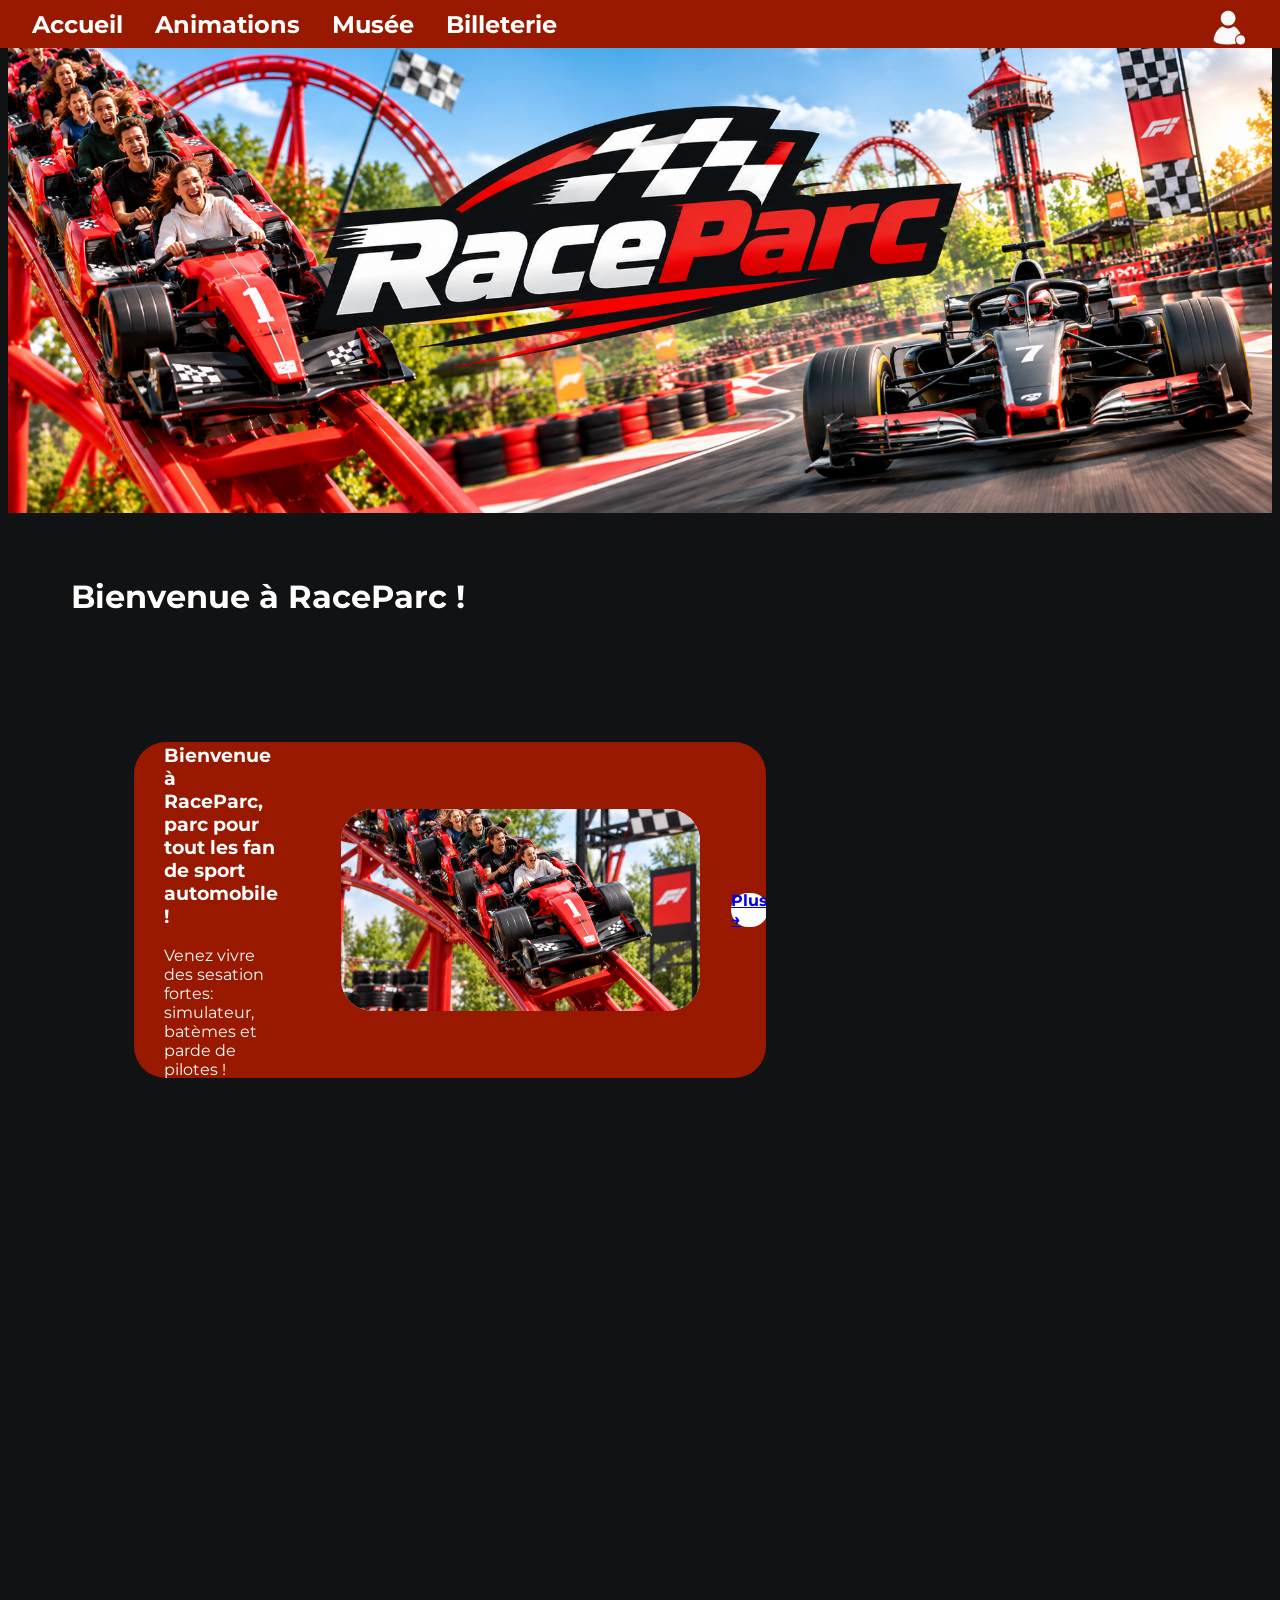
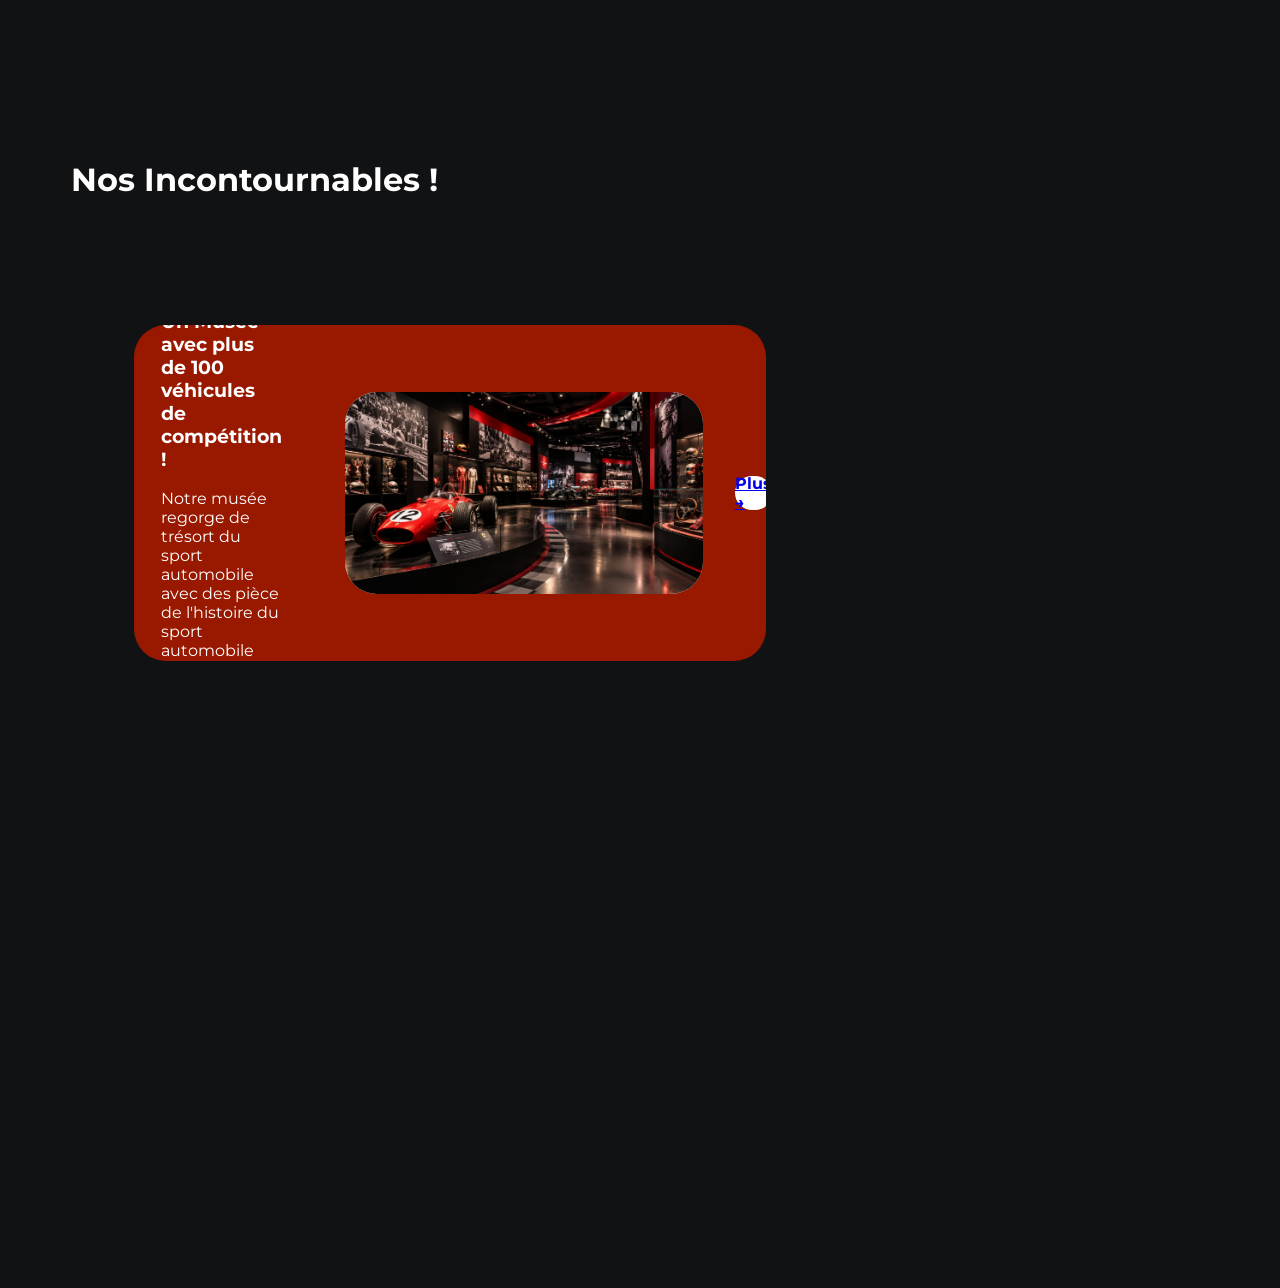
==== Index.html @ 78796fcb "Ajout debut class user + template page login" ====
<!DOCTYPE html>
<html lang="fr">
<head>
    <meta charset="UTF-8">
    <link rel="stylesheet" href="Style.css">
    <link rel="shortcut icon" href="/illustrations/Roue.png" type="image/x-icon">
    <title>RaceParc</title>
</head>
<body>
    <header>
        <nav class="navbar">
            <!-- <h2 class="Nom-NavBar">RaceParc</h2> -->
            <a class="aNavBar" href="Index.html"><strong>Accueil</strong></a>
            <a class="aNavBar" href="/Front/Animation.html"><strong>Animations</strong></a>
            <a class="aNavBar" href="/Front/Musee.html"><strong>Musée</strong></a>
            <a class="aNavBar" href="/Front/"><strong>Billeterie</strong></a>
            <div class="container_logo_login"><a class="logo_login" href="/Front/Login.html"><img src="/illustrations/Icône profil avec badge circulaire.png"></a>
        </nav>
    </header>
    <div>
        <img class="image_index" src="illustrations/Image_Index.png">
    </div>

    <div class="section">
        <h1 class="titre_presentation">Bienvenue à RaceParc !</h1>
        <div class="presentation">
            <div class="txt_presentation">
                <h3>Bienvenue à RaceParc, parc pour tout les fan de sport automobile !</h3>
                <p>Venez vivre des sesation fortes: simulateur, batèmes et parde de pilotes !</p>
            </div>
                <img class="image_presentation" src="/illustrations/Montagnes russes Formule 1 en pleine course.png">
            <div class="bt-plus">
                <a class="" href="/Front/Animation.html"><strong>Plus →</strong></a>
            </div>
        </div>
    </div>
    <div class="section">
        <h1 class="titre_presentation">Nos Incontournables !</h1>
        <div class="presentation">
            <div class="txt_presentation">
                <h3>Un Musée avec plus de 100 véhicules de compétition !</h3>
                <p>Notre musée regorge de trésort du sport automobile avec des pièce de l'histoire du sport automobile mondiale !</p>
            </div>
                <img class="image_presentation" src="/illustrations/Musée.png">
            <div class="bt-plus">
                <a class="" href="/Front/Musee.html"><strong>Plus →</strong></a>
            </div>
        </div>
    </div>
</body>
---- Style.css ----
@import url('https://fonts.googleapis.com/css2?family=Anton&family=Montserrat:wght@400;500;600;700;800&family=Teko:wght@400;500;600;700&display=swap');

body{
    background-color: #111214;
}
*{
    font-family: 'Montserrat', sans-serif;
}
h1, h2, h3, p{
    color: #FFFFFF;
}

/*---------------NAV-BAR-----------------*/
.navbar {
    position: fixed;
    top: 0;
    left: 0;
    width: 100%;
    background-color: #991900;
    height: 3rem;
    display: flex;
    justify-content: space-between; 
    align-items: center;
    z-index: 1000;
    font-size: 1.5rem;
    padding: 0 1rem; 
    box-sizing: border-box;
}

.navbar a {
    color: #FFFFFF;
}

.navbar a:hover {
    color: #FFDE21;
}

.aNavBar {
    text-decoration: none;
    color: black;
    margin: 0 1rem;
}

.container_logo_login {
    margin-left: auto; 
    height: 70%;
    width: auto;
}

.logo_login {
    display: block;
    height: 100%;
    min-width: 40px; 
    min-height: 40px;
}

.logo_login img {
    width: 100%;
    height: 100%;
    object-fit: contain;
}
/* .Nom-NavBar{
    color: #FFFFFF;
} */
/*---------------Accueil-----------------*/
.image_index {
    display: block;
    width: 100%;
    height: auto;
    object-fit: cover;
}

.section{
  height: 70rem;
  width: auto;
}
/*---------------Presentation-----------------*/
.presentation {
    display: flex;
    justify-content: center; 
    align-items: center;    
    height: 30%;
    width: 50%;
    margin: 10%;
    background-color: #991900;
    border-radius: 2rem;
    overflow: hidden;        
    box-sizing: border-box; 
}

.titre_presentation {
    margin: 5%;
}

.txt_presentation {
    padding: 10%;
    height: auto;
    width: 50%;
    color: #FFFFFF;
}

.image_presentation {
    max-height: 60%;     
    max-width: 60%;
    height: auto;
    object-fit: contain;
    border-radius: 2rem;
    background-color: antiquewhite;
}
.bt-plus{
    text-decoration: none !important;
    border-bottom: none !important;
    display: flex;
    background-color: #FFFFFF;
    border-radius: 2rem;
    height: 10%;
    width: 20%;
    color: #991900;
    justify-content: center;
    align-items: center;
    margin-right: 5%;
    margin-left: 5%;
}

/*------------------------Musee------------------------*/
.presentation_Musee{
    border-radius: 2rem;
    background-color: #991900;
    height: auto;
    width: 50%;
    padding: 2%;
}

/*------------------------Musee-tarifs-----------------------*/
/* .tarifs-musée{
    border-radius: 2rem;
    background-color: #991900;
    height: auto;
    width: 20%;
    margin: 20%;
}
.image_tarifs{
    border-radius: 2rem;
    height: 70%;
    width: 70%;
    margin: 25%;
    
}
.txt_tarifs{
    padding: 5%;
    justify-content: center;
    align-items: center;
} */
/*------------------------Musee-tarifs-----------------------*/
body.body-Login {
    background-image: url('/illustrations/Fond_RaceParc.png');
    background-size: cover;
    background-position: center;
    background-repeat: no-repeat;
    background-attachment: fixed;
}
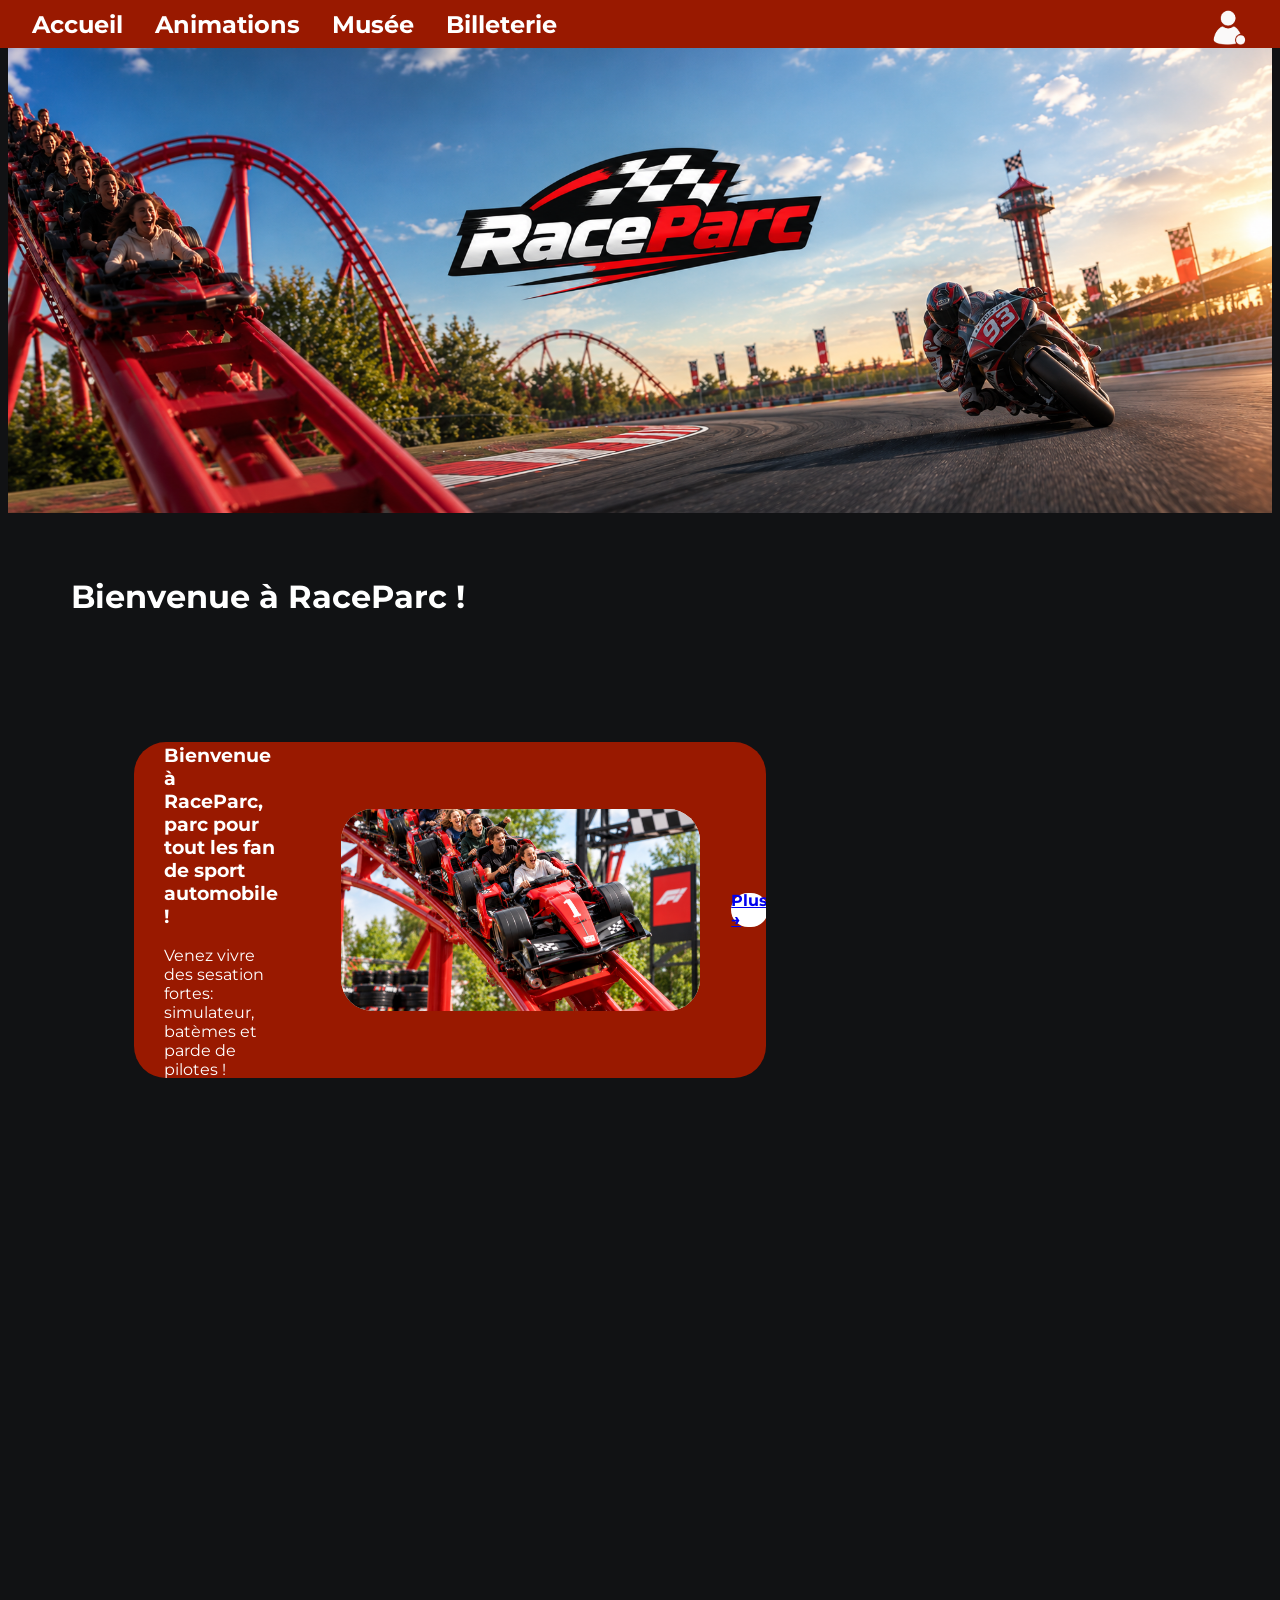
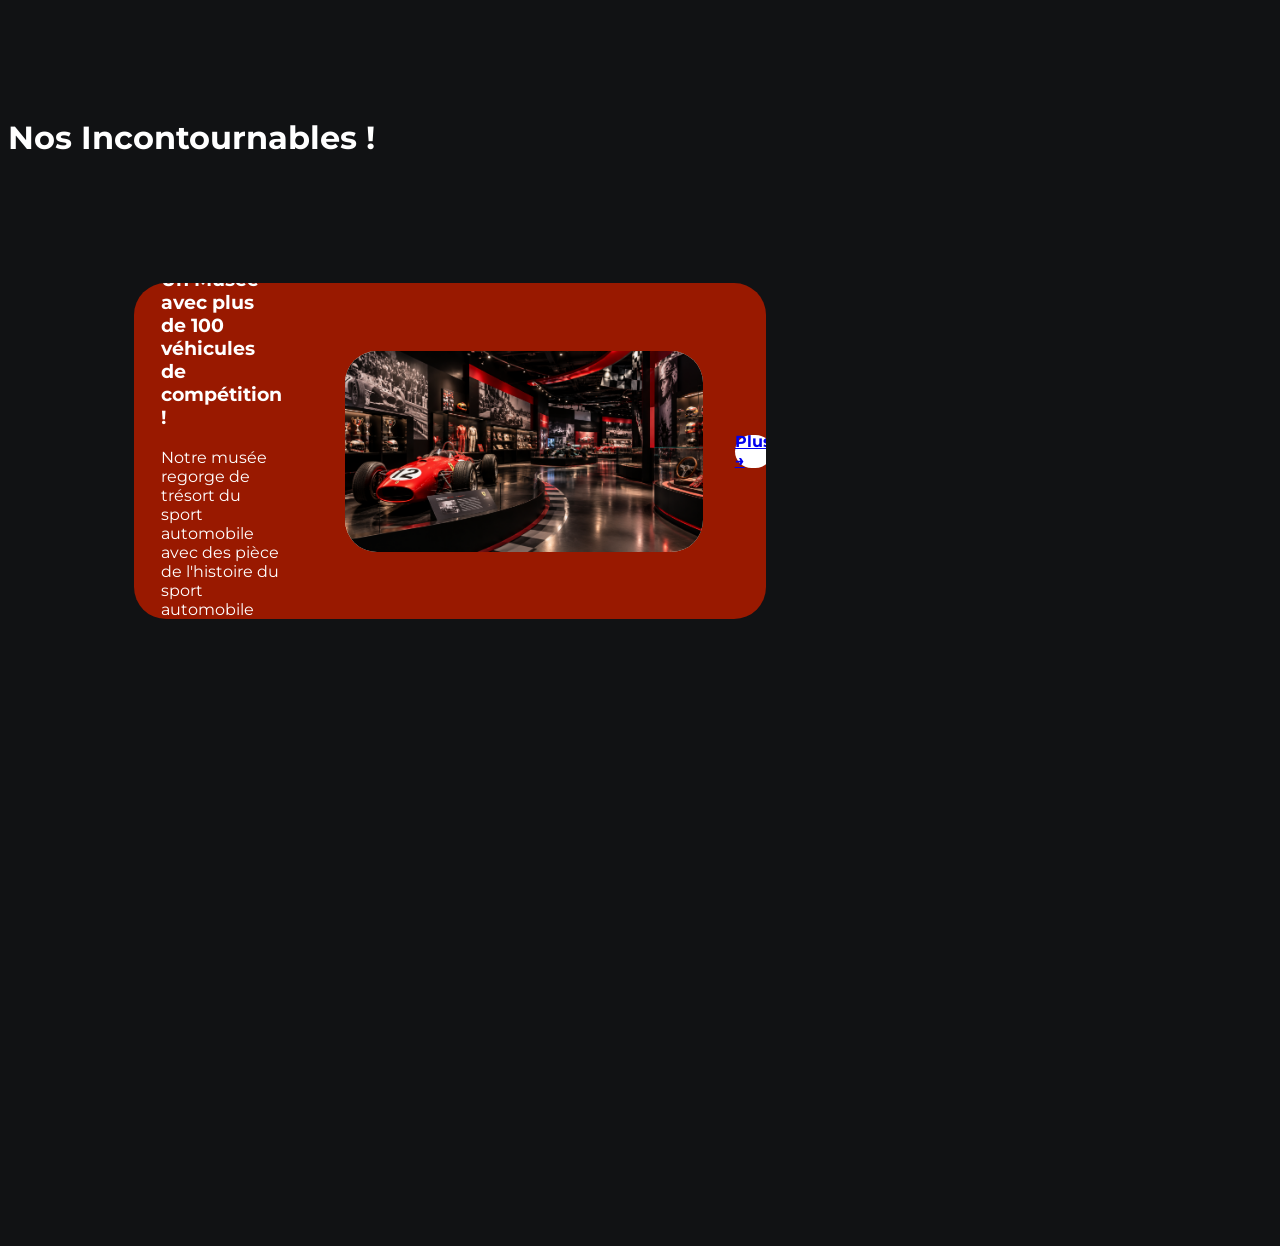
==== commit d262fc29: "Ajout attractions" ====
--- a/Index.html
+++ b/Index.html
@@ -14,7 +14,7 @@
             <a class="aNavBar" href="/Front/Animation.html"><strong>Animations</strong></a>
             <a class="aNavBar" href="/Front/Musee.html"><strong>Musée</strong></a>
             <a class="aNavBar" href="/Front/"><strong>Billeterie</strong></a>
-            <div class="container_logo_login"><a class="logo_login" href="/Front/Login.html"><img src="/illustrations/Icône profil avec badge circulaire.png"></a>
+            <div class="container_logo_login"><a class="logo_login" href="/Front/Login.php"><img src="/illustrations/Icône profil avec badge circulaire.png"></a></div>
         </nav>
     </header>
     <div>
@@ -22,7 +22,7 @@
     </div>
 
     <div class="section">
-        <h1 class="titre_presentation">Bienvenue à RaceParc !</h1>
+        <h1 class="titre">Bienvenue à RaceParc !</h1>
         <div class="presentation">
             <div class="txt_presentation">
                 <h3>Bienvenue à RaceParc, parc pour tout les fan de sport automobile !</h3>
--- a/Style.css
+++ b/Style.css
@@ -75,6 +75,86 @@
   height: 70rem;
   width: auto;
 }
+
+/*---------------Animations-----------------*/
+/* .Attractions-1{
+    margin:10%;
+    background-color: #991900;
+    height: 70%;
+    width: auto;
+}
+.titre_attractions{
+    padding: 2%;
+}
+.container_attractions{
+    display: flex;
+}
+.Image_Attractions{
+    padding: 2%;
+    border-radius: 2rem;
+    height: 50%;
+    width: 50%;
+} */
+
+.Attractions-cartes-grille {
+  display: grid;
+  grid-template-columns: repeat(2, minmax(0, 1fr));
+  gap: 24px;
+}
+.attraction-card {
+    margin: 3%;
+  min-width: 0;
+  background: var(--race-card);
+  border: 1px solid rgba(255, 255, 255, 0.09);
+  overflow: hidden;
+  transition: transform 0.3s ease, border-color 0.3s ease, box-shadow 0.3s ease;
+}
+.attraction-card:hover {
+  transform: translateY(-6px);
+  border-color: var(--race-red);
+  box-shadow: 0 16px 40px #991900;
+}
+.image-attractions{
+    position: relative;
+    height: 280px;
+    overflow: hidden;
+    background: #292b2e;
+}
+.image-attractions::after {
+    content: "";
+    position: absolute;
+    inset: 0;
+    background: linear-gradient(to top, rgba(0, 0, 0, 0.55),transparent 55%);
+    pointer-events: none;
+}
+.image-attractions img {
+  width: 100%;
+  height: 100%;
+  object-fit: cover;
+  display: block;
+  transition: transform 0.6s ease;
+}
+.attraction-card:hover .image-attractions img {
+  transform: scale(1.05);
+}
+.txt_attractions{
+    padding: 24px;
+}
+.txt_attractions h3 {
+  margin: 0 0 12px;
+  font-family: 'Anton', sans-serif;
+  font-size: 27px;
+  font-weight: 400;
+  line-height: 1.15;
+}
+
+.txt_attractions p{
+    min-height: 48px;
+    margin: 0 0 24px;
+    color: white;
+    font-size: 13px;
+    line-height: 1.8;
+}
 /*---------------Presentation-----------------*/
 .presentation {
     display: flex;
@@ -89,7 +169,10 @@
     box-sizing: border-box; 
 }
 
-.titre_presentation {
+.presentation:hover{
+    box-shadow: #991900 0px 5px 15px;
+}
+.titre {
     margin: 5%;
 }
 
@@ -133,30 +216,33 @@
 }
 
 /*------------------------Musee-tarifs-----------------------*/
-/* .tarifs-musée{
+.tarifs-musée{
+    background-image: url('/illustrations/tarifs-musée-1.png');
     border-radius: 2rem;
     background-color: #991900;
     height: auto;
     width: 20%;
     margin: 20%;
-}
-.image_tarifs{
-    border-radius: 2rem;
-    height: 70%;
-    width: 70%;
-    margin: 25%;
-    
 }
 .txt_tarifs{
     padding: 5%;
     justify-content: center;
     align-items: center;
-} */
-/*------------------------Musee-tarifs-----------------------*/
+} 
+/*------------------------Login-----------------------*/
 body.body-Login {
     background-image: url('/illustrations/Fond_RaceParc.png');
     background-size: cover;
     background-position: center;
     background-repeat: no-repeat;
     background-attachment: fixed;
+}
+.form_Connexion{
+    margin-top: 10%;
+    margin-left: auto;
+    margin-right: auto;
+    background-color: #991900;
+    border-radius: 2rem;
+    height: auto;
+    width: 25%;
 }
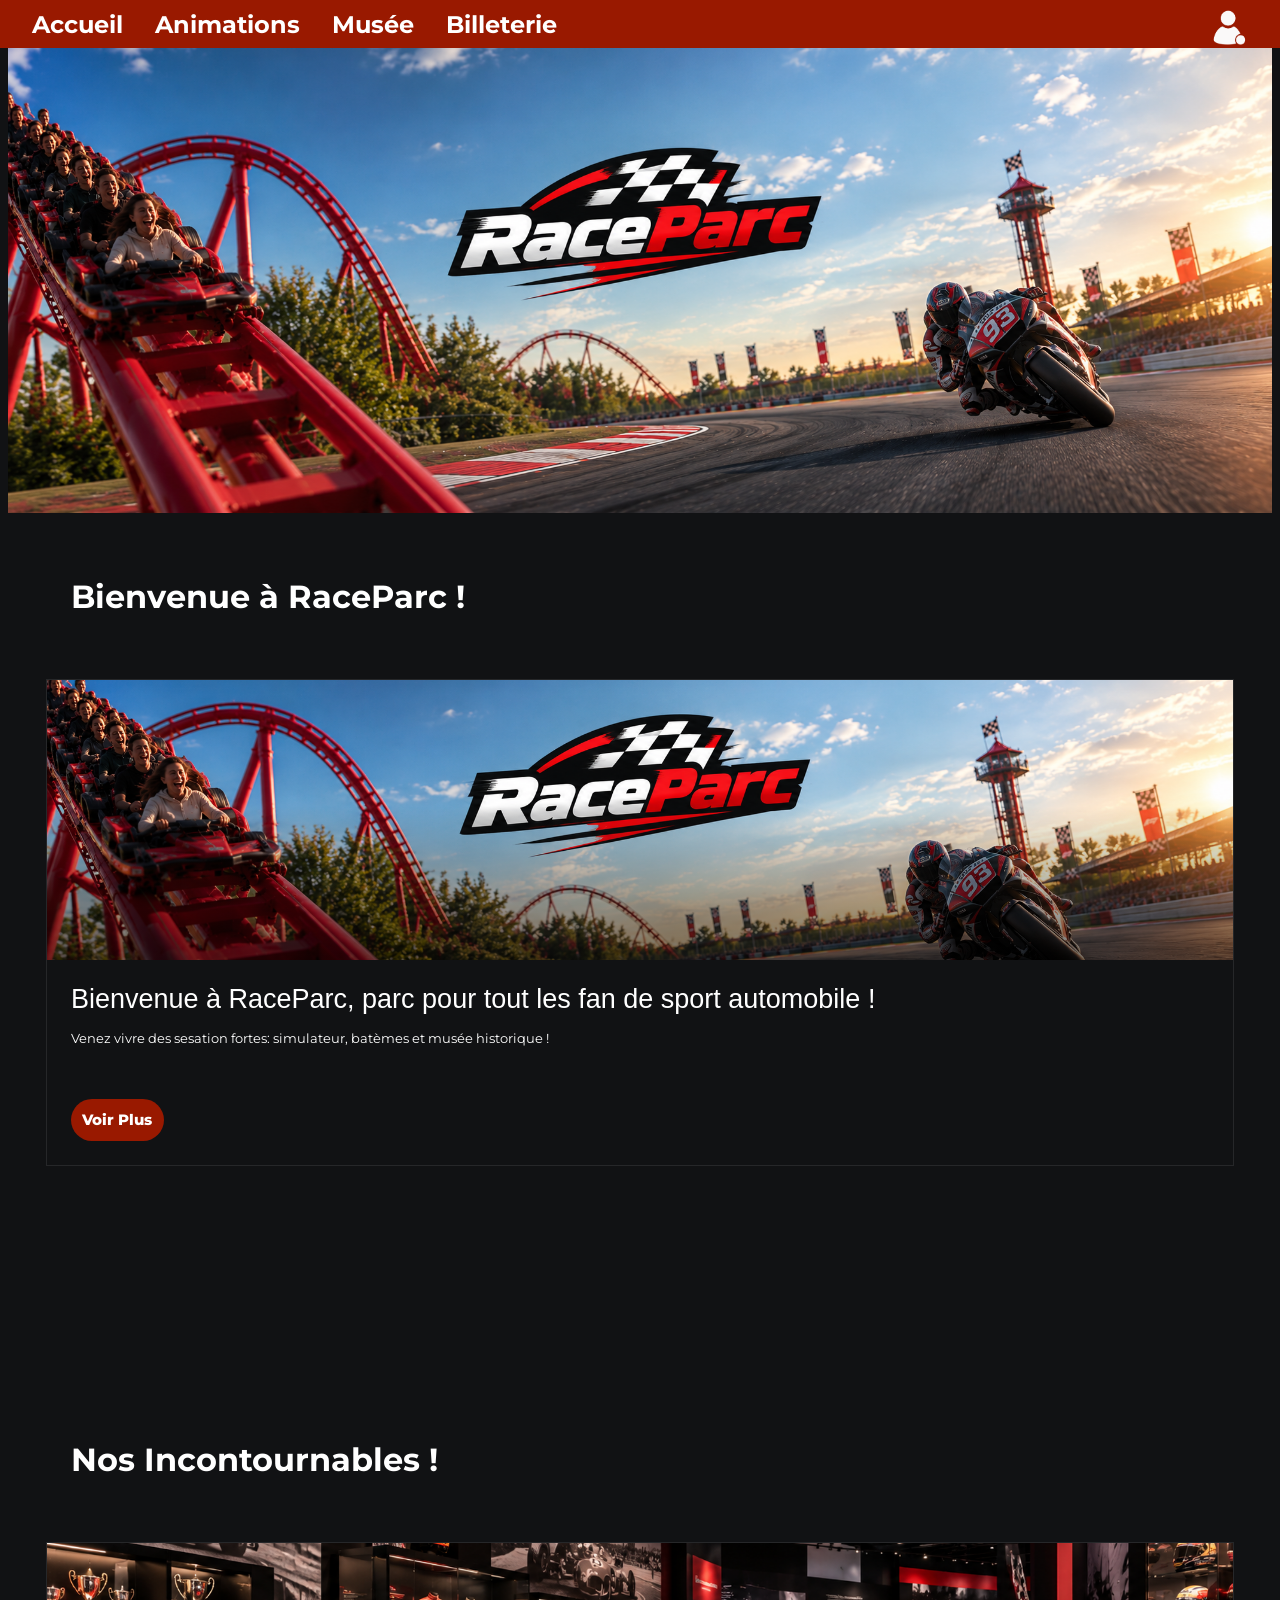
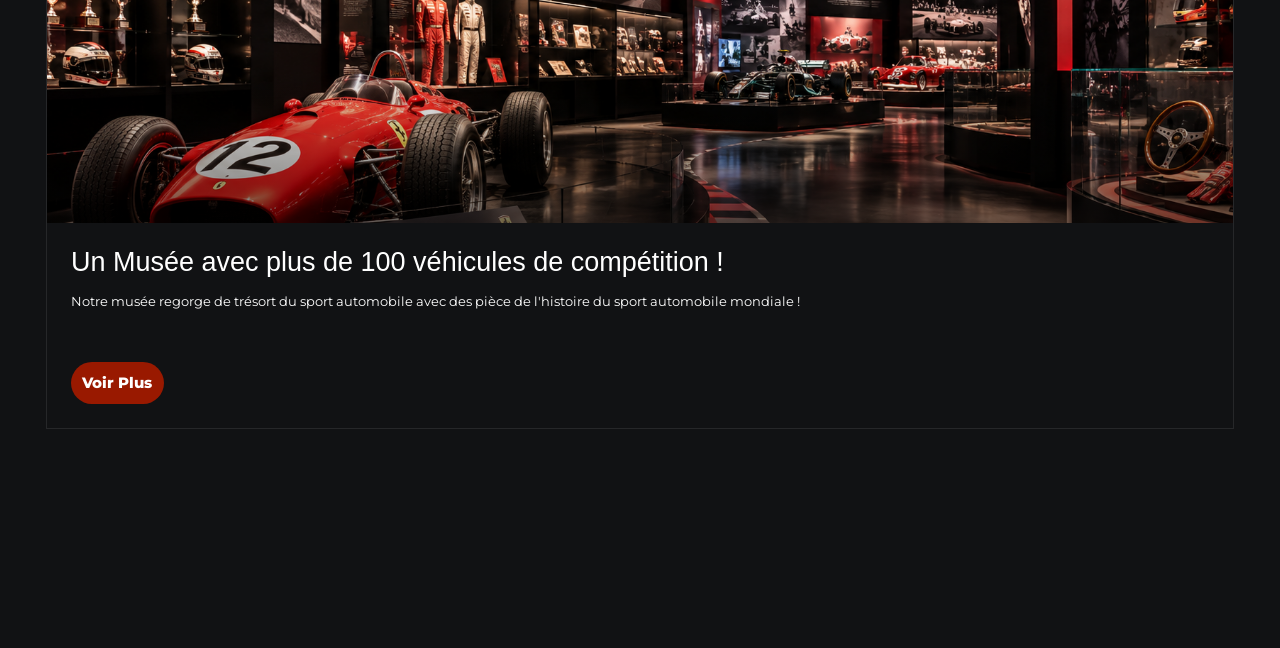
==== commit 98498625: "Update index" ====
--- a/Index.html
+++ b/Index.html
@@ -23,28 +23,32 @@
 
     <div class="section">
         <h1 class="titre">Bienvenue à RaceParc !</h1>
-        <div class="presentation">
-            <div class="txt_presentation">
+        <article class="attraction-card">
+            <div class="image-attractions">
+                <img src="/illustrations/Image_Index.png">
+            </div>
+            <div class="txt_attractions">
                 <h3>Bienvenue à RaceParc, parc pour tout les fan de sport automobile !</h3>
-                <p>Venez vivre des sesation fortes: simulateur, batèmes et parde de pilotes !</p>
+                <p>
+                    Venez vivre des sesation fortes: simulateur, batèmes et musée historique !
+                </p>
+                <a class="bt_attractions" href="/Front/Animation.html">Voir Plus</a>
             </div>
-                <img class="image_presentation" src="/illustrations/Montagnes russes Formule 1 en pleine course.png">
-            <div class="bt-plus">
-                <a class="" href="/Front/Animation.html"><strong>Plus →</strong></a>
-            </div>
-        </div>
+        </article>
     </div>
     <div class="section">
-        <h1 class="titre_presentation">Nos Incontournables !</h1>
-        <div class="presentation">
-            <div class="txt_presentation">
-                <h3>Un Musée avec plus de 100 véhicules de compétition !</h3>
-                <p>Notre musée regorge de trésort du sport automobile avec des pièce de l'histoire du sport automobile mondiale !</p>
-            </div>
-                <img class="image_presentation" src="/illustrations/Musée.png">
-            <div class="bt-plus">
-                <a class="" href="/Front/Musee.html"><strong>Plus →</strong></a>
-            </div>
-        </div>
+        <h1 class="titre">Nos Incontournables !</h1>
+            <article class="attraction-card">
+                <div class="image-attractions">
+                    <img src="/illustrations/Musée.png">
+                </div>
+                <div class="txt_attractions">
+                    <h3>Un Musée avec plus de 100 véhicules de compétition !</h3>
+                    <p>
+                        Notre musée regorge de trésort du sport automobile avec des pièce de l'histoire du sport automobile mondiale !
+                    </p>
+                    <a class="bt_attractions" href="/Front/Musee.html">Voir Plus</a>
+                </div>
+            </article>
     </div>
 </body>
--- a/Style.css
+++ b/Style.css
@@ -72,47 +72,29 @@
 }
 
 .section{
-  height: 70rem;
+  height: 50rem;
   width: auto;
 }
 
 /*---------------Animations-----------------*/
-/* .Attractions-1{
-    margin:10%;
-    background-color: #991900;
-    height: 70%;
-    width: auto;
-}
-.titre_attractions{
-    padding: 2%;
-}
-.container_attractions{
-    display: flex;
-}
-.Image_Attractions{
-    padding: 2%;
-    border-radius: 2rem;
-    height: 50%;
-    width: 50%;
-} */
 
 .Attractions-cartes-grille {
-  display: grid;
-  grid-template-columns: repeat(2, minmax(0, 1fr));
-  gap: 24px;
+    display: grid;
+    grid-template-columns: repeat(2, minmax(0, 1fr));
+    gap: 24px;
 }
 .attraction-card {
     margin: 3%;
-  min-width: 0;
-  background: var(--race-card);
-  border: 1px solid rgba(255, 255, 255, 0.09);
-  overflow: hidden;
-  transition: transform 0.3s ease, border-color 0.3s ease, box-shadow 0.3s ease;
+    min-width: 0;
+    background: var(--race-card);
+    border: 1px solid rgba(255, 255, 255, 0.09);
+    overflow: hidden;
+    transition: transform 0.3s ease, border-color 0.3s ease, box-shadow 0.3s ease;
 }
 .attraction-card:hover {
-  transform: translateY(-6px);
-  border-color: var(--race-red);
-  box-shadow: 0 16px 40px #991900;
+    transform: translateY(-6px);
+    border-color: var(--race-red);
+    box-shadow: 0 16px 40px #991900;
 }
 .image-attractions{
     position: relative;
@@ -128,24 +110,24 @@
     pointer-events: none;
 }
 .image-attractions img {
-  width: 100%;
-  height: 100%;
-  object-fit: cover;
-  display: block;
-  transition: transform 0.6s ease;
+    width: 100%;
+    height: 100%;
+    object-fit: cover;
+    display: block;
+    transition: transform 0.6s ease;
 }
 .attraction-card:hover .image-attractions img {
-  transform: scale(1.05);
+    transform: scale(1.05);
 }
 .txt_attractions{
     padding: 24px;
 }
 .txt_attractions h3 {
-  margin: 0 0 12px;
-  font-family: 'Anton', sans-serif;
-  font-size: 27px;
-  font-weight: 400;
-  line-height: 1.15;
+    margin: 0 0 12px;
+    font-family: 'Anton', sans-serif;
+    font-size: 27px;
+    font-weight: 400;
+    line-height: 1.15;
 }
 
 .txt_attractions p{
@@ -154,6 +136,19 @@
     color: white;
     font-size: 13px;
     line-height: 1.8;
+}
+.bt_attractions{
+    padding: 1%;
+    display: inline-flex;
+    align-items: center;
+    background-color: #991900;
+    border-radius: 2rem;
+    gap: 10px;
+    color: white;
+    font-size: 15px;
+    font-weight: 800;
+    text-decoration: none;
+    transition: color 0.2s ease;
 }
 /*---------------Presentation-----------------*/
 .presentation {
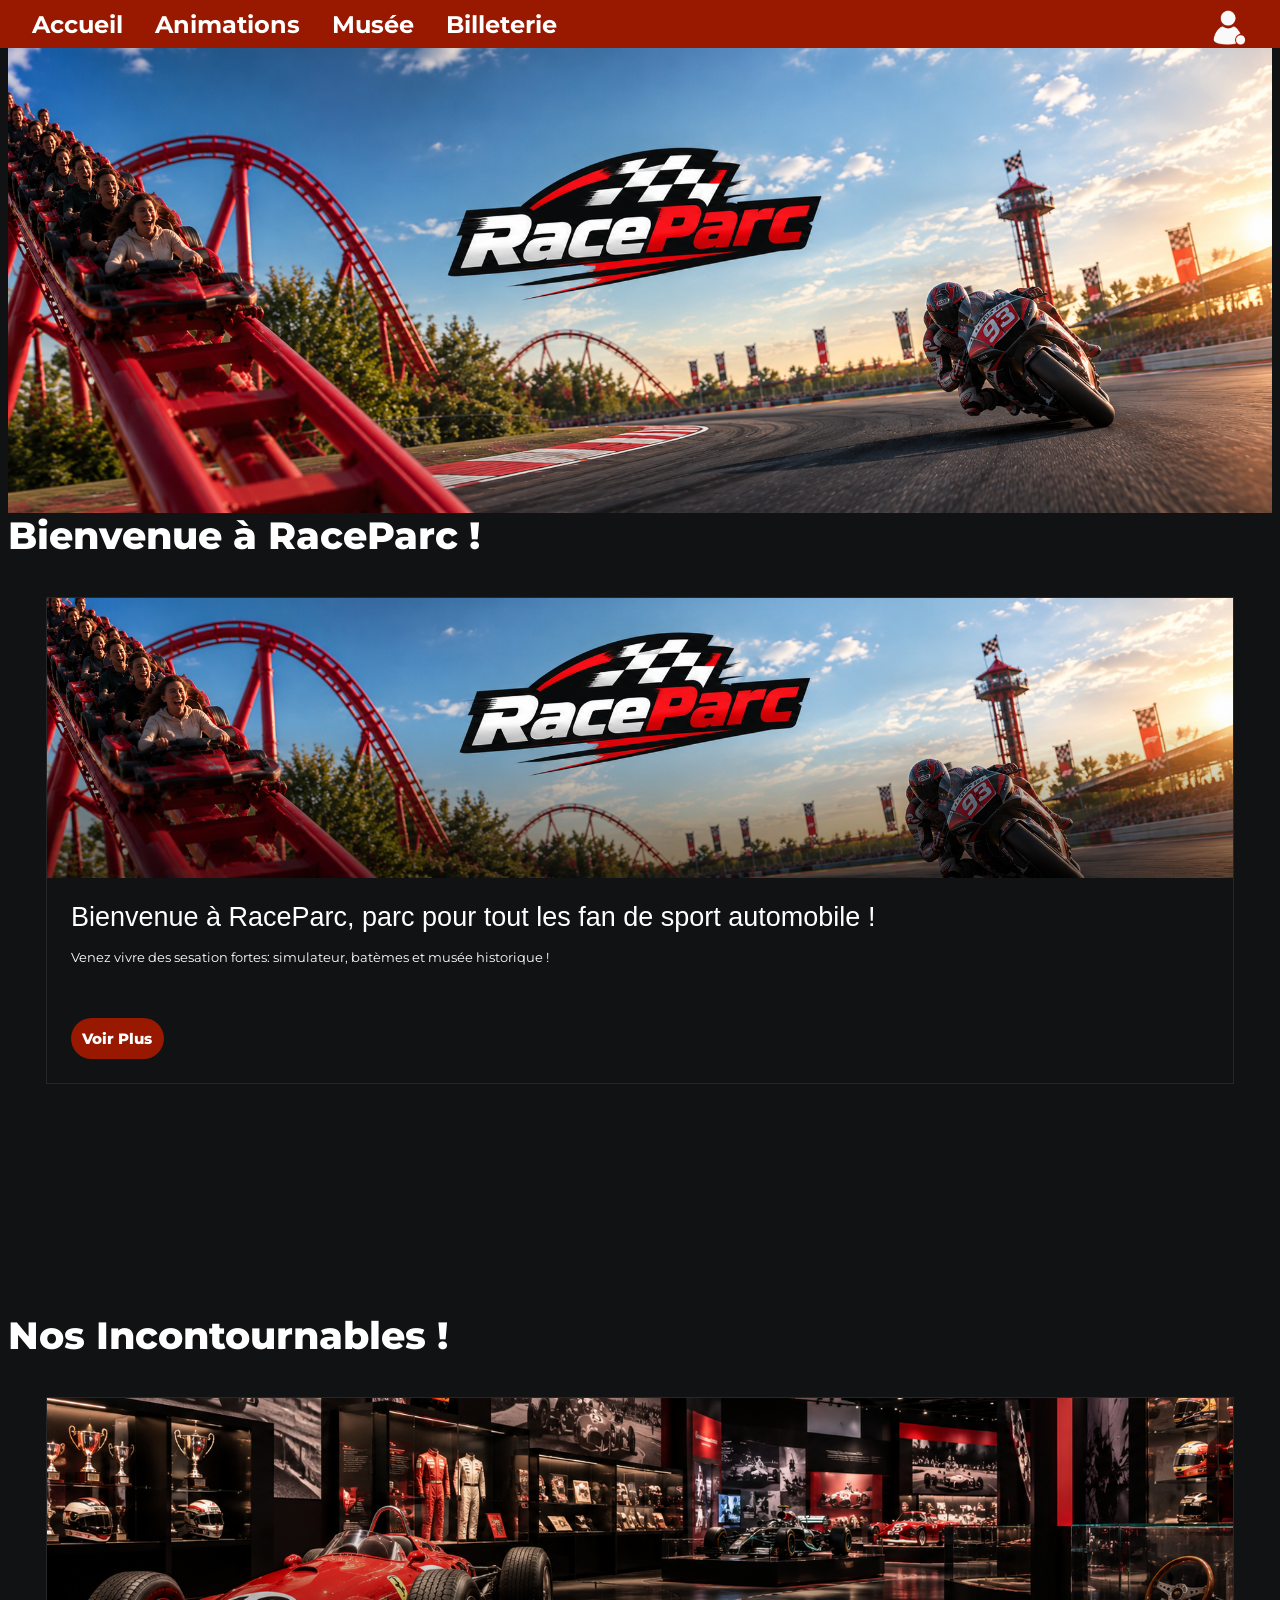
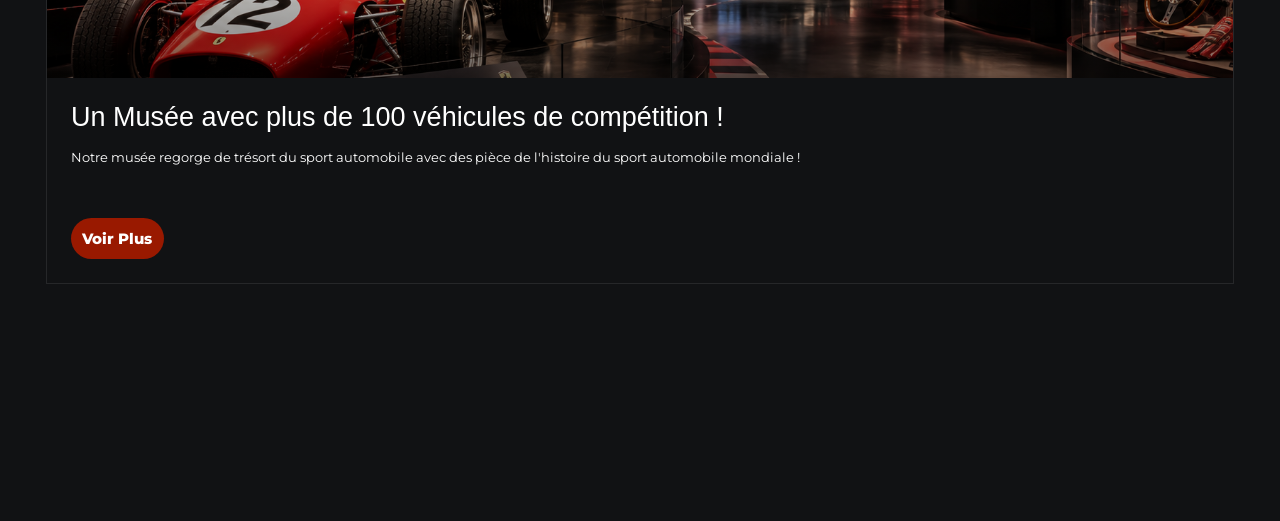
==== commit 4ba3e153: "finission attractions + musée" ====
--- a/Index.html
+++ b/Index.html
@@ -13,7 +13,7 @@
             <a class="aNavBar" href="Index.html"><strong>Accueil</strong></a>
             <a class="aNavBar" href="/Front/Animation.html"><strong>Animations</strong></a>
             <a class="aNavBar" href="/Front/Musee.html"><strong>Musée</strong></a>
-            <a class="aNavBar" href="/Front/"><strong>Billeterie</strong></a>
+            <a class="aNavBar" href="Front/Billeterie.html"><strong>Billeterie</strong></a>
             <div class="container_logo_login"><a class="logo_login" href="/Front/Login.php"><img src="/illustrations/Icône profil avec badge circulaire.png"></a></div>
         </nav>
     </header>
--- a/Style.css
+++ b/Style.css
@@ -9,6 +9,9 @@
 }
 h1, h2, h3, p{
     color: #FFFFFF;
+}
+.position{
+    display: flex;
 }
 
 /*---------------NAV-BAR-----------------*/
@@ -202,28 +205,118 @@
 }
 
 /*------------------------Musee------------------------*/
-.presentation_Musee{
+.presentation_Musee {
+    background-color: #991900;
+    color: white;
+
+    width: 92%;
+    margin: 2% auto;
+    padding: 4% 3.5%;
+    box-sizing: border-box;
+
+    border-radius: 3rem;
+
+    font-family: 'Montserrat', sans-serif;
+
+    transition: transform 0.3s ease, box-shadow 0.3s ease;
+}
+
+/* Titre */
+.presentation_Musee h2 {
+    font-size: 2.5rem;
+    font-weight: 800;
+
+    margin: 0 0 1.5rem 0;
+}
+
+/* Texte descriptif */
+.presentation_Musee p {
+    font-size: 1.5rem;
+    font-weight: 400;
+    line-height: 1.4;
+
+    margin: 0;
+}
+
+/* Effet au survol */
+.presentation_Musee:hover {
+    transform: translateY(-4px);
+    box-shadow: 0 12px 30px rgba(0, 0, 0, 0.25);
+}
+
+/* Adaptation aux téléphones */
+@media (max-width: 768px) {
+    .presentation_Musee {
+        width: 94%;
+        padding: 2rem 1.5rem;
+        border-radius: 2rem;
+    }
+
+    .presentation_Musee h2 {
+        font-size: 1.8rem;
+    }
+
+    .presentation_Musee p {
+        font-size: 1rem;
+        line-height: 1.6;
+    }
+}
+
+/*------------------------Musee-tarifs-----------------------*/
+
+.tarifs-musée {
+    position: relative;
+    isolation: isolate;
+    overflow: hidden;
+    width: 20%;
+    height: auto;
+    margin: 2%;
+    padding: 2rem;
+    background-color: #991900;
     border-radius: 2rem;
-    background-color: #991900;
-    height: auto;
-    width: 50%;
-    padding: 2%;
-}
-
-/*------------------------Musee-tarifs-----------------------*/
-.tarifs-musée{
+    color: white;
+    transition: transform 0.3s ease, box-shadow 0.3s ease;
+}
+
+.tarifs-musée::before {
+    content: "";
+    position: absolute;
+    inset: 0;
+    z-index: -1;
     background-image: url('/illustrations/tarifs-musée-1.png');
-    border-radius: 2rem;
-    background-color: #991900;
-    height: auto;
-    width: 20%;
-    margin: 20%;
-}
-.txt_tarifs{
+    background-size: cover;
+    background-position: center;
+    background-repeat: no-repeat;
+    border-radius: inherit;
+    transition: transform 0.5s ease, filter 0.4s ease;
+}
+.tarifs-musée:hover::before {
+    transform: scale(1.12);
+    filter: blur(4px);
+}
+.tarifs-musée:hover {
+    transform: translateY(-5px);
+    box-shadow: 0 12px 30px rgba(0, 0, 0, 0.3);
+}
+.txt_tarifs {
+    position: relative;
+    z-index: 1;
     padding: 5%;
-    justify-content: center;
-    align-items: center;
-} 
+    text-align: center;
+}
+.tarifs-musée::after {
+    content: "";
+    position: absolute;
+    inset: 0;
+    z-index: -1;
+    background: rgba(0, 0, 0, 0.15);
+    border-radius: inherit;
+    transition: background 0.4s ease;
+}
+.tarifs-musée:hover::after {
+    background: rgba(0, 0, 0, 0.4);
+}
+
 /*------------------------Login-----------------------*/
 body.body-Login {
     background-image: url('/illustrations/Fond_RaceParc.png');
@@ -240,4 +333,179 @@
     border-radius: 2rem;
     height: auto;
     width: 25%;
-}+}
+/*------------------------Atractions-----------------------*/
+
+.btn-retour {
+    display: inline-flex;
+    align-items: center;
+    gap: 10px;
+    margin: 25px 0 0 5%;
+    padding: 10px 16px;
+    color: #ffffff;
+    text-decoration: none;
+    font-size: 15px;
+    font-weight: 600;
+    background: #1a1a1a;
+    border: 1px solid #383838;
+    border-radius: 30px;
+    transition: all 0.25s ease;
+}
+.fleche {
+    font-size: 22px;
+    line-height: 1;
+    color: white;
+    transition: transform 0.25s ease;
+}
+.btn-retour:hover {
+    background: #991900;
+    border-color: #991900;
+}
+.btn-retour:hover .fleche {
+    transform: translateX(-4px);
+}
+.btn-retour:focus-visible {
+    outline: 2px solid #ff321c;
+    outline-offset: 4px;
+}
+
+.container_attractions {
+    display: grid;
+    grid-template-columns: minmax(0, 1.6fr) minmax(320px, 1fr);
+    align-items: start;
+    gap: 40px;
+    max-width: 1400px;
+    width: calc(100% - 60px);
+    margin: 50px auto;
+    color: white;
+    font-family: 'Montserrat', sans-serif;
+}
+.container_txt_attractions {
+    padding: 25px 10px;
+}
+.titre {
+    font-size: clamp(28px, 3vw, 42px);
+    font-weight: 800;
+    line-height: 1.2;
+    margin: 0 0 25px;
+    color: white;
+}
+.container_txt_attractions p {
+    font-size: 16px;
+    line-height: 1.9;
+    color: #d6d6d6;
+    margin: 0;
+}
+.container_txt_attractions strong {
+    color: white;
+}
+.position {
+    display: flex;
+    flex-wrap: wrap;
+    align-items: center;
+    gap: 10px;
+}
+.container_info_attractions {
+    box-sizing: border-box;
+    width: 100%;
+    max-width: 540px;
+    padding: 32px;
+
+    background: linear-gradient(145deg, #991900, #741400);
+    border: 1px solid rgba(255, 255, 255, 0.12);
+    border-radius: 18px;
+
+    box-shadow: 0 12px 30px rgba(0, 0, 0, 0.2);
+    color: white;
+}
+.titre-info {
+    font-size: 34px;
+    font-weight: 800;
+    margin: 0 0 28px;
+}
+.position {
+    display: flex;
+    flex-wrap: wrap;
+    gap: 12px;
+}
+.Status,
+.Taille {
+    display: inline-flex;
+    align-items: center;
+    justify-content: center;
+    gap: 10px;
+
+    background: #111214;
+    color: white;
+    border: 1px solid rgba(255, 255, 255, 0.08);
+    border-radius: 50px;
+    padding: 13px 18px;
+
+    font-size: 15px;
+    font-weight: 700;
+}
+.indicateur-ouvert {
+    width: 10px;
+    height: 10px;
+    border-radius: 50%;
+    background: #35d07f;
+    box-shadow: 0 0 10px rgba(53, 208, 127, 0.45);
+}
+.indicateur-fermé{
+    width: 10px;
+    height: 10px;
+    border-radius: 50%;
+    background: red;
+    box-shadow: 0 0 10px red;
+}
+.Temps {
+    display: flex;
+    flex-wrap: wrap;
+    align-items: center;
+    justify-content: space-between;
+    gap: 10px;
+    margin-top: 22px;
+    padding: 18px;
+    background: #111214;
+    border: 1px solid rgba(255, 255, 255, 0.08);
+    border-radius: 12px;
+    font-size: 15px;
+}
+.Temps span {
+    color: #c8c8c8;
+}
+
+.Temps strong {
+    color: white;
+    font-size: 20px;
+}
+.Status,
+.Taille,
+.Temps {
+    transition: transform 0.2s ease,
+                border-color 0.2s ease;
+}
+
+.Status:hover,
+.Taille:hover,
+.Temps:hover {
+    transform: translateY(-2px);
+    border-color: rgba(255, 255, 255, 0.25);
+}
+
+@media (max-width: 850px) {
+    .container_info_attractions {
+        padding: 24px;
+    }
+
+    .titre-info {
+        font-size: 28px;
+    }
+
+    .Status,
+    .Taille {
+        font-size: 13px;
+        padding: 11px 14px;
+    }
+}
+
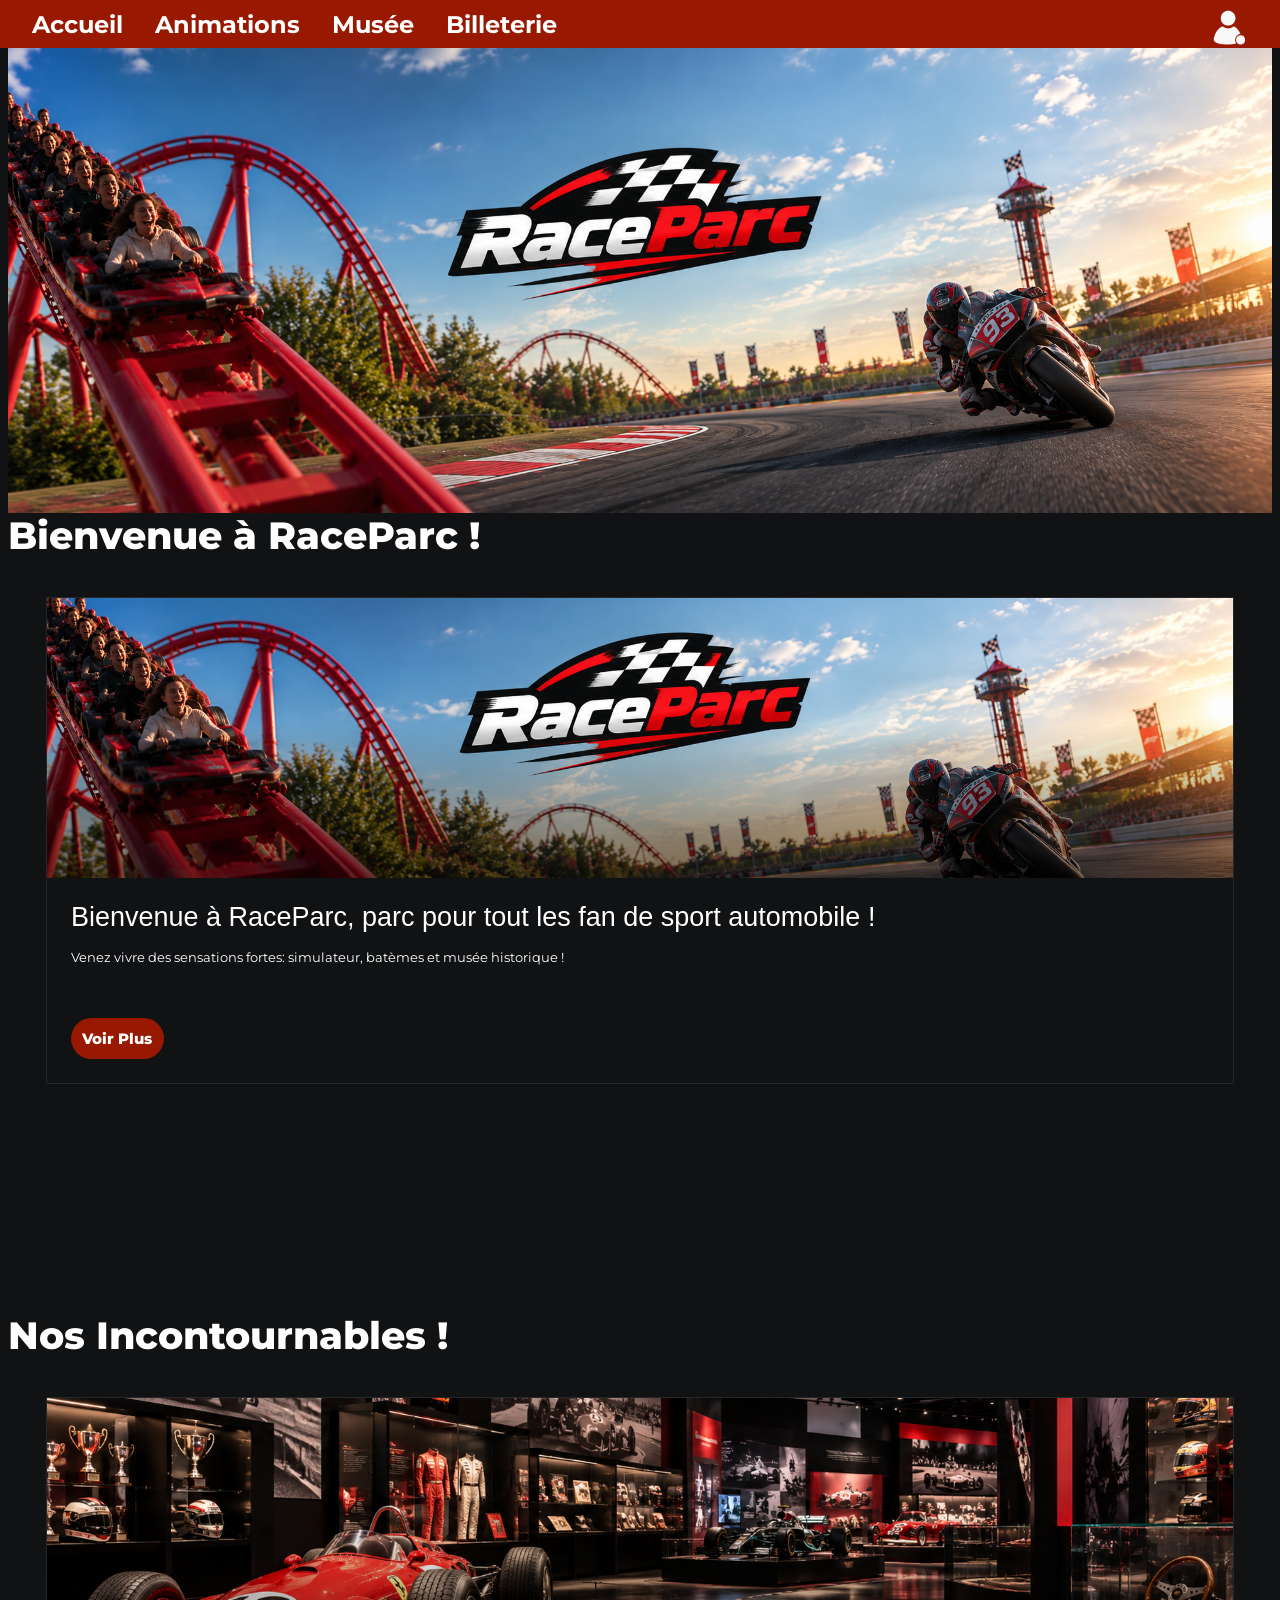
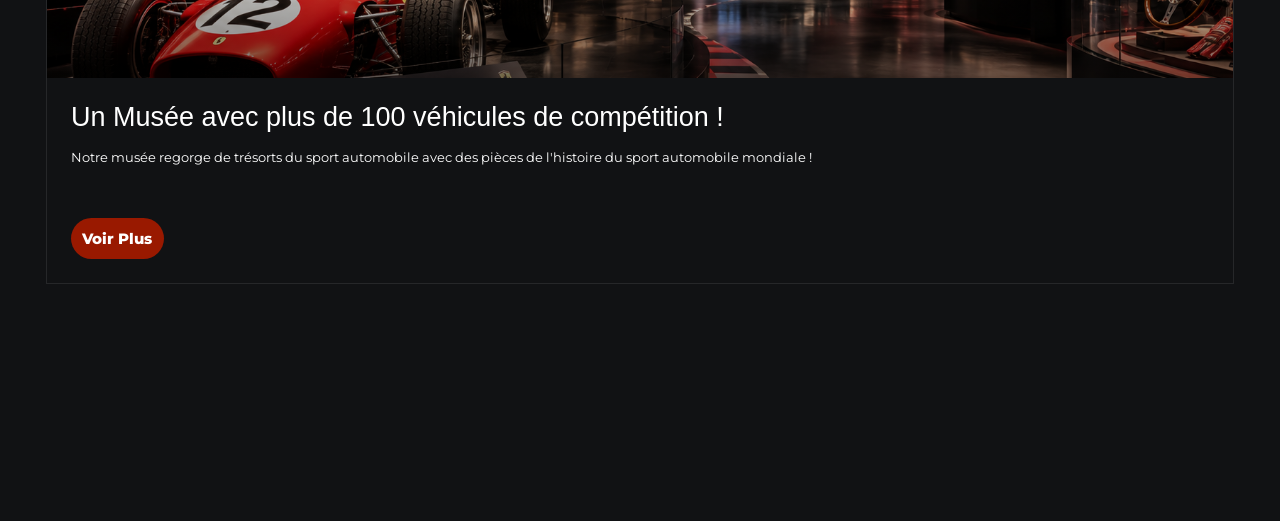
==== commit fd2291ac: "finnision du front + ajout fichier bdd" ====
--- a/Index.html
+++ b/Index.html
@@ -30,7 +30,7 @@
             <div class="txt_attractions">
                 <h3>Bienvenue à RaceParc, parc pour tout les fan de sport automobile !</h3>
                 <p>
-                    Venez vivre des sesation fortes: simulateur, batèmes et musée historique !
+                    Venez vivre des sensations fortes: simulateur, batèmes et musée historique !
                 </p>
                 <a class="bt_attractions" href="/Front/Animation.html">Voir Plus</a>
             </div>
@@ -45,7 +45,7 @@
                 <div class="txt_attractions">
                     <h3>Un Musée avec plus de 100 véhicules de compétition !</h3>
                     <p>
-                        Notre musée regorge de trésort du sport automobile avec des pièce de l'histoire du sport automobile mondiale !
+                        Notre musée regorge de trésorts du sport automobile avec des pièces de l'histoire du sport automobile mondiale !
                     </p>
                     <a class="bt_attractions" href="/Front/Musee.html">Voir Plus</a>
                 </div>
--- a/Style.css
+++ b/Style.css
@@ -263,7 +263,11 @@
 }
 
 /*------------------------Musee-tarifs-----------------------*/
-
+.position-tarifs{
+    display: flex;
+    justify-content: center;
+    align-items: center;
+}
 .tarifs-musée {
     position: relative;
     isolation: isolate;
@@ -315,6 +319,203 @@
 }
 .tarifs-musée:hover::after {
     background: rgba(0, 0, 0, 0.4);
+}
+
+/*------------------------Billeterie-----------------------*/
+
+/* Section billetterie */
+.billetterie {
+    background: #111214;
+    color: white;
+    padding: 50px 5%;
+    font-family: 'Montserrat', sans-serif;
+}
+
+/* Titre */
+.titre-billetterie {
+    margin-bottom: 30px;
+}
+
+.titre-billetterie h2 {
+    color: white;
+    font-size: 2.2rem;
+    font-weight: 900;
+    font-style: italic;
+    margin-bottom: 10px;
+}
+
+.titre-billetterie p {
+    color: #ddd;
+    font-size: 1rem;
+}
+
+/* Disposition des cartes */
+.cartes-tarifs {
+    display: grid;
+    grid-template-columns: repeat(3, minmax(0, 1fr));
+    gap: 25px;
+    align-items: stretch;
+}
+
+/* Carte individuelle */
+.carte-tarif {
+    background: #08090a;
+    border: 2px solid #ff1725;
+    border-radius: 20px;
+    overflow: hidden;
+    display: flex;
+    flex-direction: column;
+    transition: transform 0.3s ease,
+                box-shadow 0.3s ease;
+}
+
+.carte-tarif:hover {
+    transform: translateY(-8px);
+    box-shadow: 0 12px 30px rgba(255, 23, 37, 0.2);
+}
+
+/* Image */
+.image-tarif {
+    height: 190px;
+    background-size: cover;
+    background-position: center;
+    position: relative;
+}
+
+.image-tarif::after {
+    content: "";
+    position: absolute;
+    inset: 0;
+    background: linear-gradient(
+        transparent 45%,
+        rgba(0, 0, 0, 0.85)
+    );
+}
+
+/* Images à remplacer par tes fichiers */
+.adulte {
+    background-image: url("illustrations/adulte.png");
+}
+
+.enfant {
+    background-image: url("illustrations/enfant.png");
+}
+
+.famille {
+    background-image: url("illustrations/Famille.png");
+}
+
+/* Contenu */
+.contenu-tarif {
+    padding: 20px;
+    display: flex;
+    flex-direction: column;
+    flex: 1;
+}
+
+.contenu-tarif h3 {
+    background: linear-gradient(90deg, #ff1725, #a90000);
+    color: white;
+    font-size: 1.5rem;
+    font-weight: 900;
+    font-style: italic;
+    margin: -40px -20px 10px;
+    padding: 12px 20px;
+    position: relative;
+}
+
+.age {
+    color: #ddd;
+    font-size: 0.8rem;
+    text-transform: uppercase;
+    margin: 0 0 20px;
+}
+
+.mention-prix {
+    color: #ddd;
+    font-size: 0.8rem;
+    margin: 0;
+}
+
+.prix {
+    color: white;
+    font-size: 2.8rem;
+    font-weight: 900;
+    font-style: italic;
+    margin: 0 0 20px;
+}
+
+.prix span {
+    color: #ff1725;
+    font-size: 1.8rem;
+}
+
+/* Liste des avantages */
+.contenu-tarif ul {
+    list-style: none;
+    padding: 0;
+    margin: 0 0 25px;
+}
+
+.contenu-tarif li {
+    margin-bottom: 12px;
+    font-size: 0.9rem;
+    line-height: 1.4;
+}
+
+.contenu-tarif li::before {
+    content: "✓";
+    color: #ff1725;
+    font-weight: 900;
+    margin-right: 10px;
+}
+
+/* Bouton */
+.btn-reserver {
+    display: block;
+    text-align: center;
+    text-decoration: none;
+    color: white;
+    background: linear-gradient(90deg, #ff1725, #b90000);
+    border-radius: 30px;
+    padding: 14px;
+    font-weight: 900;
+    font-style: italic;
+    margin-top: auto;
+    transition: background 0.3s ease,
+                transform 0.3s ease;
+}
+
+.btn-reserver:hover {
+    background: white;
+    color: #ff1725;
+    transform: scale(1.03);
+}
+
+/* Tablettes */
+@media (max-width: 900px) {
+    .cartes-tarifs {
+        grid-template-columns: repeat(2, minmax(0, 1fr));
+    }
+}
+
+/* Téléphones */
+@media (max-width: 600px) {
+    .billetterie {
+        padding: 35px 5%;
+    }
+
+    .cartes-tarifs {
+        grid-template-columns: 1fr;
+    }
+
+    .titre-billetterie h2 {
+        font-size: 1.8rem;
+    }
+
+    .image-tarif {
+        height: 210px;
+    }
 }
 
 /*------------------------Login-----------------------*/
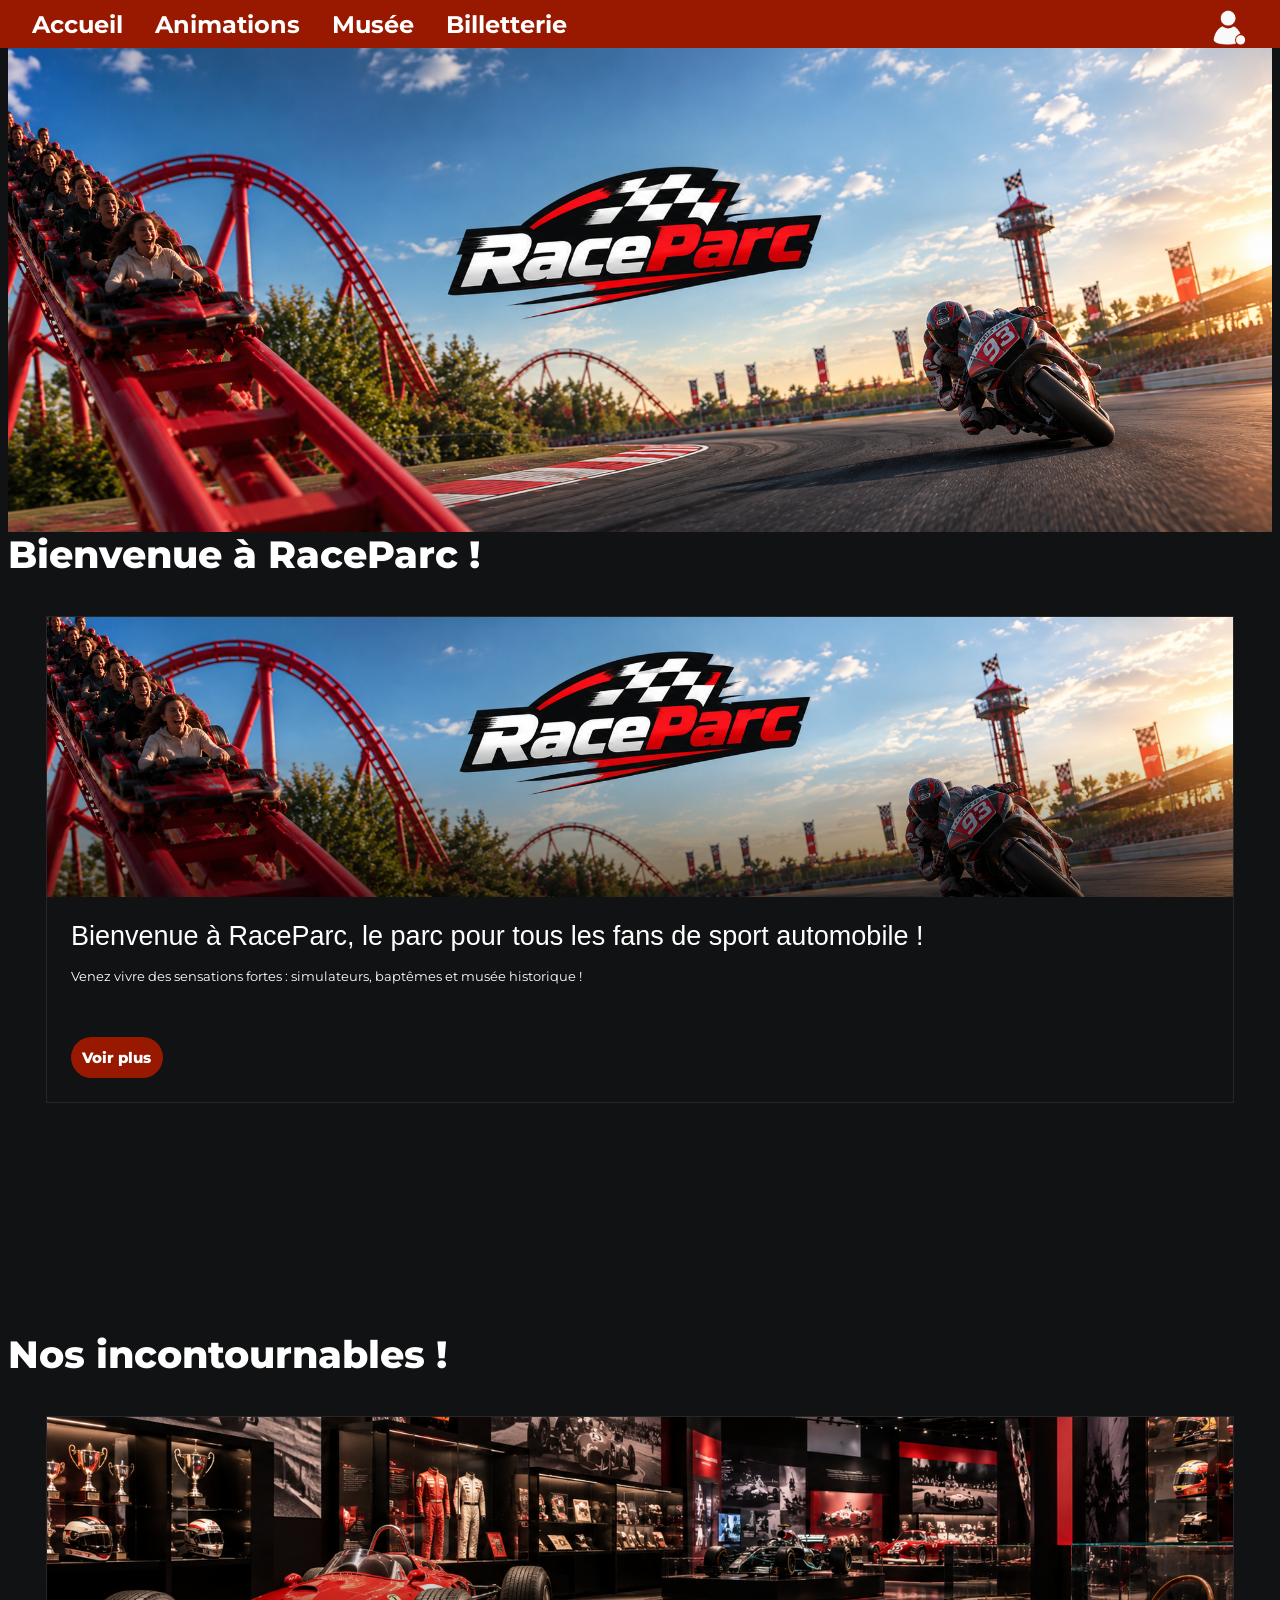
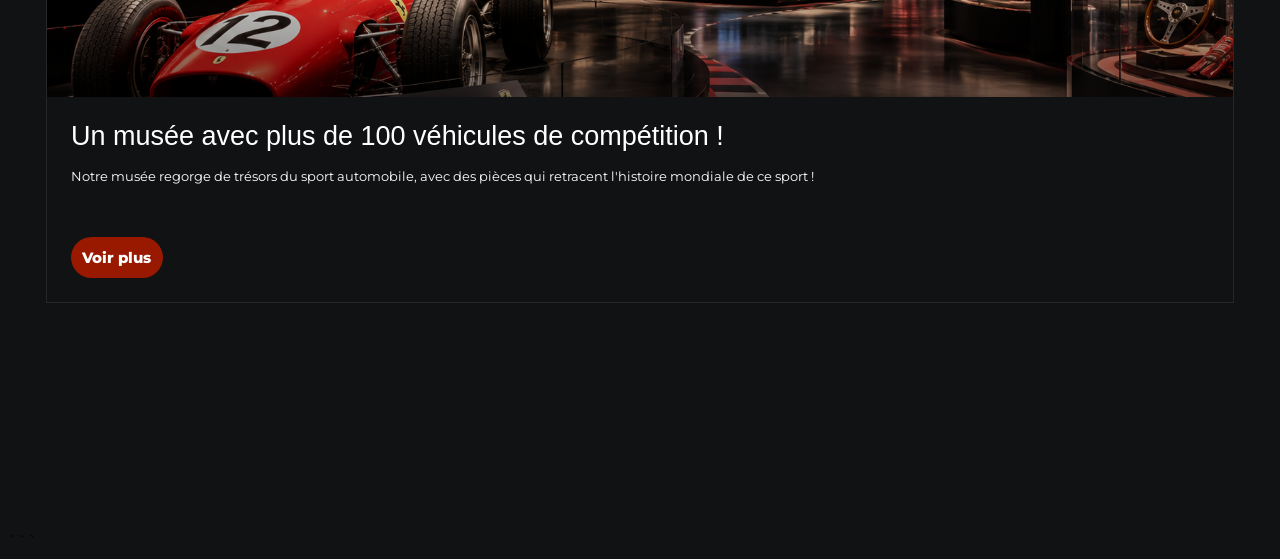
==== commit 7a24f958: "Modif BDD + README" ====
--- a/Index.html
+++ b/Index.html
@@ -1,3 +1,4 @@
+```html
 <!DOCTYPE html>
 <html lang="fr">
 <head>
@@ -13,10 +14,15 @@
             <a class="aNavBar" href="Index.html"><strong>Accueil</strong></a>
             <a class="aNavBar" href="/Front/Animation.html"><strong>Animations</strong></a>
             <a class="aNavBar" href="/Front/Musee.html"><strong>Musée</strong></a>
-            <a class="aNavBar" href="Front/Billeterie.html"><strong>Billeterie</strong></a>
-            <div class="container_logo_login"><a class="logo_login" href="/Front/Login.php"><img src="/illustrations/Icône profil avec badge circulaire.png"></a></div>
+            <a class="aNavBar" href="Front/Billetterie.html"><strong>Billetterie</strong></a>
+            <div class="container_logo_login">
+                <a class="logo_login" href="/Front/Login.php">
+                    <img src="/illustrations/Icône profil avec badge circulaire.png">
+                </a>
+            </div>
         </nav>
     </header>
+
     <div>
         <img class="image_index" src="illustrations/Image_Index.png">
     </div>
@@ -28,27 +34,30 @@
                 <img src="/illustrations/Image_Index.png">
             </div>
             <div class="txt_attractions">
-                <h3>Bienvenue à RaceParc, parc pour tout les fan de sport automobile !</h3>
+                <h3>Bienvenue à RaceParc, le parc pour tous les fans de sport automobile !</h3>
                 <p>
-                    Venez vivre des sensations fortes: simulateur, batèmes et musée historique !
+                    Venez vivre des sensations fortes : simulateurs, baptêmes et musée historique !
                 </p>
-                <a class="bt_attractions" href="/Front/Animation.html">Voir Plus</a>
+                <a class="bt_attractions" href="/Front/Animation.html">Voir plus</a>
             </div>
         </article>
     </div>
+
     <div class="section">
-        <h1 class="titre">Nos Incontournables !</h1>
-            <article class="attraction-card">
-                <div class="image-attractions">
-                    <img src="/illustrations/Musée.png">
-                </div>
-                <div class="txt_attractions">
-                    <h3>Un Musée avec plus de 100 véhicules de compétition !</h3>
-                    <p>
-                        Notre musée regorge de trésorts du sport automobile avec des pièces de l'histoire du sport automobile mondiale !
-                    </p>
-                    <a class="bt_attractions" href="/Front/Musee.html">Voir Plus</a>
-                </div>
-            </article>
+        <h1 class="titre">Nos incontournables !</h1>
+        <article class="attraction-card">
+            <div class="image-attractions">
+                <img src="/illustrations/Musée.png">
+            </div>
+            <div class="txt_attractions">
+                <h3>Un musée avec plus de 100 véhicules de compétition !</h3>
+                <p>
+                    Notre musée regorge de trésors du sport automobile, avec des pièces qui retracent l'histoire mondiale de ce sport !
+                </p>
+                <a class="bt_attractions" href="/Front/Musee.html">Voir plus</a>
+            </div>
+        </article>
     </div>
-</body>+</body>
+</html>
+```
--- a/Style.css
+++ b/Style.css
@@ -1,4 +1,4 @@
-
+/*import la police d'écriture Montserrat*/
 @import url('https://fonts.googleapis.com/css2?family=Anton&family=Montserrat:wght@400;500;600;700;800&family=Teko:wght@400;500;600;700&display=swap');
 
 body{
@@ -36,7 +36,7 @@
 }
 
 .navbar a:hover {
-    color: #FFDE21;
+    border-bottom: 2px solid white;
 }
 
 .aNavBar {
@@ -63,9 +63,20 @@
     height: 100%;
     object-fit: contain;
 }
-/* .Nom-NavBar{
-    color: #FFFFFF;
-} */
+@media (max-width: 600px) {
+    .navbar {
+        gap: 0.25rem;
+        padding: 0.5rem;
+    }
+    .aNavBar {
+        padding: 0.4rem 0.5rem;
+        font-size: 0.85rem;
+    }
+    .logo_login img {
+        width: 28px;      
+        height: 28px;
+    }
+}
 /*---------------Accueil-----------------*/
 .image_index {
     display: block;
@@ -75,8 +86,8 @@
 }
 
 .section{
-  height: 50rem;
-  width: auto;
+    height: 50rem;
+    width: auto;
 }
 
 /*---------------Animations-----------------*/
@@ -208,43 +219,30 @@
 .presentation_Musee {
     background-color: #991900;
     color: white;
-
     width: 92%;
     margin: 2% auto;
     padding: 4% 3.5%;
     box-sizing: border-box;
-
     border-radius: 3rem;
-
     font-family: 'Montserrat', sans-serif;
-
     transition: transform 0.3s ease, box-shadow 0.3s ease;
 }
-
-/* Titre */
 .presentation_Musee h2 {
     font-size: 2.5rem;
     font-weight: 800;
-
     margin: 0 0 1.5rem 0;
 }
-
-/* Texte descriptif */
 .presentation_Musee p {
     font-size: 1.5rem;
     font-weight: 400;
     line-height: 1.4;
-
     margin: 0;
 }
-
-/* Effet au survol */
 .presentation_Musee:hover {
     transform: translateY(-4px);
     box-shadow: 0 12px 30px rgba(0, 0, 0, 0.25);
 }
 
-/* Adaptation aux téléphones */
 @media (max-width: 768px) {
     .presentation_Musee {
         width: 94%;
@@ -323,19 +321,15 @@
 
 /*------------------------Billeterie-----------------------*/
 
-/* Section billetterie */
 .billetterie {
     background: #111214;
     color: white;
     padding: 50px 5%;
     font-family: 'Montserrat', sans-serif;
 }
-
-/* Titre */
 .titre-billetterie {
     margin-bottom: 30px;
 }
-
 .titre-billetterie h2 {
     color: white;
     font-size: 2.2rem;
@@ -343,21 +337,16 @@
     font-style: italic;
     margin-bottom: 10px;
 }
-
 .titre-billetterie p {
     color: #ddd;
     font-size: 1rem;
 }
-
-/* Disposition des cartes */
 .cartes-tarifs {
     display: grid;
     grid-template-columns: repeat(3, minmax(0, 1fr));
     gap: 25px;
     align-items: stretch;
 }
-
-/* Carte individuelle */
 .carte-tarif {
     background: #08090a;
     border: 2px solid #ff1725;
@@ -365,34 +354,24 @@
     overflow: hidden;
     display: flex;
     flex-direction: column;
-    transition: transform 0.3s ease,
-                box-shadow 0.3s ease;
-}
-
+    transition: transform 0.3s ease, box-shadow 0.3s ease;
+}
 .carte-tarif:hover {
     transform: translateY(-8px);
     box-shadow: 0 12px 30px rgba(255, 23, 37, 0.2);
 }
-
-/* Image */
 .image-tarif {
     height: 190px;
     background-size: cover;
     background-position: center;
     position: relative;
 }
-
 .image-tarif::after {
     content: "";
     position: absolute;
     inset: 0;
-    background: linear-gradient(
-        transparent 45%,
-        rgba(0, 0, 0, 0.85)
-    );
-}
-
-/* Images à remplacer par tes fichiers */
+    background: linear-gradient(transparent 45%, rgba(0, 0, 0, 0.85));
+}
 .adulte {
     background-image: url("illustrations/adulte.png");
 }
@@ -404,15 +383,12 @@
 .famille {
     background-image: url("illustrations/Famille.png");
 }
-
-/* Contenu */
 .contenu-tarif {
     padding: 20px;
     display: flex;
     flex-direction: column;
     flex: 1;
 }
-
 .contenu-tarif h3 {
     background: linear-gradient(90deg, #ff1725, #a90000);
     color: white;
@@ -423,20 +399,17 @@
     padding: 12px 20px;
     position: relative;
 }
-
 .age {
     color: #ddd;
     font-size: 0.8rem;
     text-transform: uppercase;
     margin: 0 0 20px;
 }
-
 .mention-prix {
     color: #ddd;
     font-size: 0.8rem;
     margin: 0;
 }
-
 .prix {
     color: white;
     font-size: 2.8rem;
@@ -444,33 +417,26 @@
     font-style: italic;
     margin: 0 0 20px;
 }
-
 .prix span {
     color: #ff1725;
     font-size: 1.8rem;
 }
-
-/* Liste des avantages */
 .contenu-tarif ul {
     list-style: none;
     padding: 0;
     margin: 0 0 25px;
 }
-
 .contenu-tarif li {
     margin-bottom: 12px;
     font-size: 0.9rem;
     line-height: 1.4;
 }
-
 .contenu-tarif li::before {
     content: "✓";
     color: #ff1725;
     font-weight: 900;
     margin-right: 10px;
 }
-
-/* Bouton */
 .btn-reserver {
     display: block;
     text-align: center;
@@ -482,24 +448,13 @@
     font-weight: 900;
     font-style: italic;
     margin-top: auto;
-    transition: background 0.3s ease,
-                transform 0.3s ease;
-}
-
+    transition: background 0.3s ease, transform 0.3s ease;
+}
 .btn-reserver:hover {
     background: white;
     color: #ff1725;
     transform: scale(1.03);
 }
-
-/* Tablettes */
-@media (max-width: 900px) {
-    .cartes-tarifs {
-        grid-template-columns: repeat(2, minmax(0, 1fr));
-    }
-}
-
-/* Téléphones */
 @media (max-width: 600px) {
     .billetterie {
         padding: 35px 5%;
@@ -520,21 +475,119 @@
 
 /*------------------------Login-----------------------*/
 body.body-Login {
+    background-repeat: no-repeat;
+    margin: 0;
+    min-height: 100vh;
+    background: #111214;
+    color: white;
+    font-family: 'Montserrat', sans-serif;
+    display: flex;
+    justify-content: center;
+    align-items: center;
     background-image: url('/illustrations/Fond_RaceParc.png');
     background-size: cover;
     background-position: center;
-    background-repeat: no-repeat;
     background-attachment: fixed;
 }
-.form_Connexion{
-    margin-top: 10%;
-    margin-left: auto;
-    margin-right: auto;
-    background-color: #991900;
-    border-radius: 2rem;
-    height: auto;
-    width: 25%;
-}
+.form_Connexion {
+    width: 100%;
+    max-width: 420px;
+    padding: 40px;
+    box-sizing: border-box;
+    background: rgba(8, 9, 10, 0.95);
+    border: 2px solid #ff1725;
+    border-radius: 22px;
+    box-shadow: 0 0 25px rgba(255, 23, 37, 0.15);
+    display: flex;
+    flex-direction: column;
+    gap: 12px;
+    position: relative;
+    overflow: hidden;
+}
+.form_Connexion::before {
+    content: "";
+    position: absolute;
+    top: 0;
+    left: 0;
+    width: 100%;
+    height: 5px;
+    background: linear-gradient(90deg, #990000, #ff1725, #990000);
+}
+.form_Connexion label {
+    color: white;
+    font-size: 0.9rem;
+    font-weight: 700;
+    margin-top: 8px;
+}
+.form_Connexion input {
+    width: 100%;
+    padding: 14px 16px;
+    box-sizing: border-box;
+    background: #191a1d;
+    color: white;
+    border: 1px solid #444;
+    border-radius: 10px;
+    font-family: inherit;
+    font-size: 0.95rem;
+    outline: none;
+    transition: border-color 0.3s ease, box-shadow 0.3s ease, background 0.3s ease;
+}
+.form_Connexion input::placeholder {
+    color: #888;
+}
+.form_Connexion input:focus {
+    border-color: #ff1725;
+    background: #202124;
+    box-shadow: 0 0 10px rgba(255, 23, 37, 0.25);
+}
+.form_Connexion button {
+    margin-top: 18px;
+    padding: 15px;
+    border: none;
+    border-radius: 30px;
+    background: linear-gradient(90deg, #ff1725, #b90000);
+    color: white;
+    font-family: inherit;
+    font-size: 1rem;
+    font-weight: 900;
+    font-style: italic;
+    text-transform: uppercase;
+    letter-spacing: 1px;
+    cursor: pointer;
+    transition: transform 0.3s ease, box-shadow 0.3s ease, background 0.3s ease;
+}
+.form_Connexion button:hover {
+    transform: translateY(-3px);
+    box-shadow: 0 8px 20px rgba(255, 23, 37, 0.35);
+    background: linear-gradient(90deg, #ff303c, #e00000);
+}
+.form_Connexion button:active {
+    transform: scale(0.98);
+}
+.form_Connexion h2 {
+    text-align: center;
+    font-size: 2rem;
+    font-weight: 900;
+    font-style: italic;
+    margin: 10px 0 0;
+}
+.form_Connexion h2 span {
+    color: #ff1725;
+}
+.form_Connexion .sous-titre {
+    text-align: center;
+    color: #aaa;
+    font-size: 0.75rem;
+    letter-spacing: 2px;
+    margin: 0 0 15px;
+}
+@media (max-width: 500px) {
+    .form_Connexion {
+        max-width: 90%;
+        padding: 30px 22px;
+    }
+}
+
 /*------------------------Atractions-----------------------*/
 
 .btn-retour {
